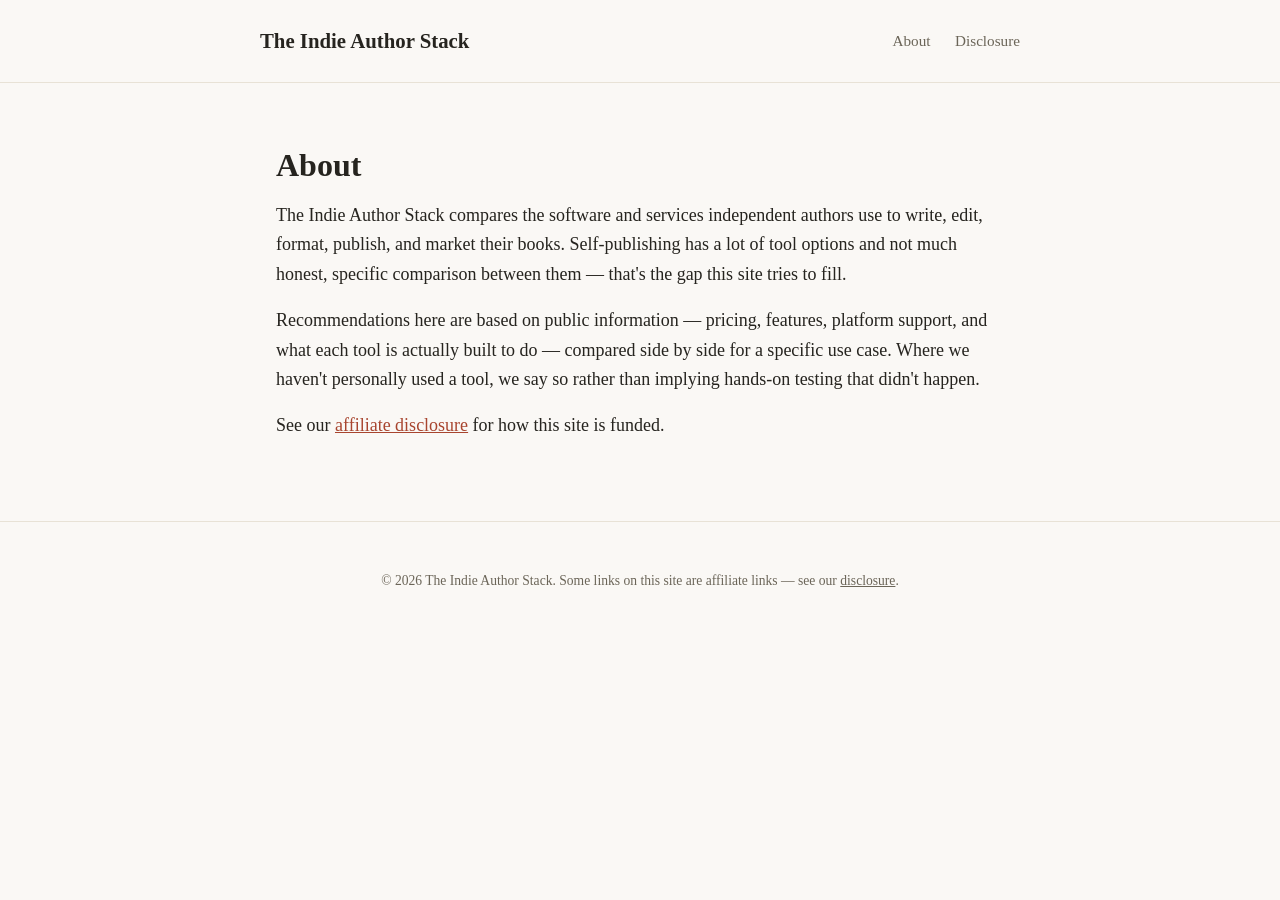
==== about.html @ 45d56ac4 "Initial site: homepage, about, disclosure, 3 tool-comparison posts" ====
<!DOCTYPE html>
<html lang="en">
<head>
<meta charset="UTF-8">
<meta name="viewport" content="width=device-width, initial-scale=1.0">
<title>About — The Indie Author Stack</title>
<meta name="description" content="What The Indie Author Stack is and how we choose what to cover.">
<link rel="stylesheet" href="assets/style.css">
</head>
<body>

<header class="site-header">
  <div class="wrap">
    <a class="site-title" href="/">The Indie Author Stack</a>
    <nav class="site-nav">
      <a href="/about.html">About</a>
      <a href="/disclosure.html">Disclosure</a>
    </nav>
  </div>
</header>

<main>
  <h1>About</h1>
  <p>
    The Indie Author Stack compares the software and services independent authors
    use to write, edit, format, publish, and market their books. Self-publishing
    has a lot of tool options and not much honest, specific comparison between them —
    that's the gap this site tries to fill.
  </p>
  <p>
    Recommendations here are based on public information — pricing, features,
    platform support, and what each tool is actually built to do — compared
    side by side for a specific use case. Where we haven't personally used a
    tool, we say so rather than implying hands-on testing that didn't happen.
  </p>
  <p>
    See our <a href="/disclosure.html">affiliate disclosure</a> for how this site
    is funded.
  </p>
</main>

<footer class="site-footer">
  <p>&copy; 2026 The Indie Author Stack. Some links on this site are affiliate links — see our <a href="/disclosure.html">disclosure</a>.</p>
</footer>

</body>
</html>
---- assets/style.css ----
:root {
  --bg: #faf8f5;
  --text: #26241f;
  --muted: #6b6558;
  --accent: #a8452f;
  --accent-dark: #7c3220;
  --card: #ffffff;
  --border: #e8e2d6;
  --max-width: 760px;
}

* { box-sizing: border-box; }

body {
  margin: 0;
  font-family: -apple-system, BlinkMacSystemFont, "Segoe UI", Georgia, serif;
  background: var(--bg);
  color: var(--text);
  line-height: 1.65;
  font-size: 18px;
}

header.site-header {
  border-bottom: 1px solid var(--border);
  padding: 1.5rem 1rem;
}

header.site-header .wrap {
  max-width: var(--max-width);
  margin: 0 auto;
  display: flex;
  justify-content: space-between;
  align-items: center;
  flex-wrap: wrap;
  gap: 0.5rem;
}

.site-title {
  font-weight: 700;
  font-size: 1.3rem;
  text-decoration: none;
  color: var(--text);
}

nav.site-nav a {
  color: var(--muted);
  text-decoration: none;
  margin-left: 1.25rem;
  font-size: 0.95rem;
}

nav.site-nav a:hover { color: var(--accent); }

main {
  max-width: var(--max-width);
  margin: 0 auto;
  padding: 2.5rem 1rem 4rem;
}

h1 { font-size: 2rem; line-height: 1.25; margin-bottom: 0.5rem; }
h2 { font-size: 1.4rem; margin-top: 2.2rem; }
h3 { font-size: 1.15rem; margin-top: 1.6rem; }

p { margin: 1rem 0; }

a { color: var(--accent); }
a:hover { color: var(--accent-dark); }

.byline {
  color: var(--muted);
  font-size: 0.9rem;
  margin-bottom: 2rem;
}

.disclosure-note {
  background: #f3ede2;
  border: 1px solid var(--border);
  border-radius: 8px;
  padding: 0.9rem 1.1rem;
  font-size: 0.88rem;
  color: var(--muted);
  margin: 1.5rem 0 2rem;
}

.disclosure-note a { color: var(--muted); text-decoration: underline; }

table {
  width: 100%;
  border-collapse: collapse;
  margin: 1.5rem 0;
  font-size: 0.92rem;
}

th, td {
  text-align: left;
  padding: 0.6rem 0.7rem;
  border-bottom: 1px solid var(--border);
}

th { color: var(--muted); font-weight: 600; }

.card {
  background: var(--card);
  border: 1px solid var(--border);
  border-radius: 10px;
  padding: 1.25rem 1.4rem;
  margin: 1.5rem 0;
}

.cta {
  display: inline-block;
  background: var(--accent);
  color: #fff;
  padding: 0.55rem 1.1rem;
  border-radius: 6px;
  text-decoration: none;
  font-weight: 600;
  font-size: 0.92rem;
}

.cta:hover { background: var(--accent-dark); color: #fff; }

.post-list { list-style: none; padding: 0; }

.post-list li {
  padding: 1.1rem 0;
  border-bottom: 1px solid var(--border);
}

.post-list a {
  font-size: 1.15rem;
  font-weight: 600;
  text-decoration: none;
  color: var(--text);
}

.post-list a:hover { color: var(--accent); }

.post-list .excerpt {
  color: var(--muted);
  font-size: 0.95rem;
  margin-top: 0.3rem;
}

.intro {
  color: var(--muted);
  font-size: 1.05rem;
  margin-bottom: 2.5rem;
}

footer.site-footer {
  border-top: 1px solid var(--border);
  padding: 2rem 1rem;
  text-align: center;
  color: var(--muted);
  font-size: 0.85rem;
}

footer.site-footer a { color: var(--muted); }

@media (max-width: 480px) {
  body { font-size: 17px; }
  h1 { font-size: 1.6rem; }
}
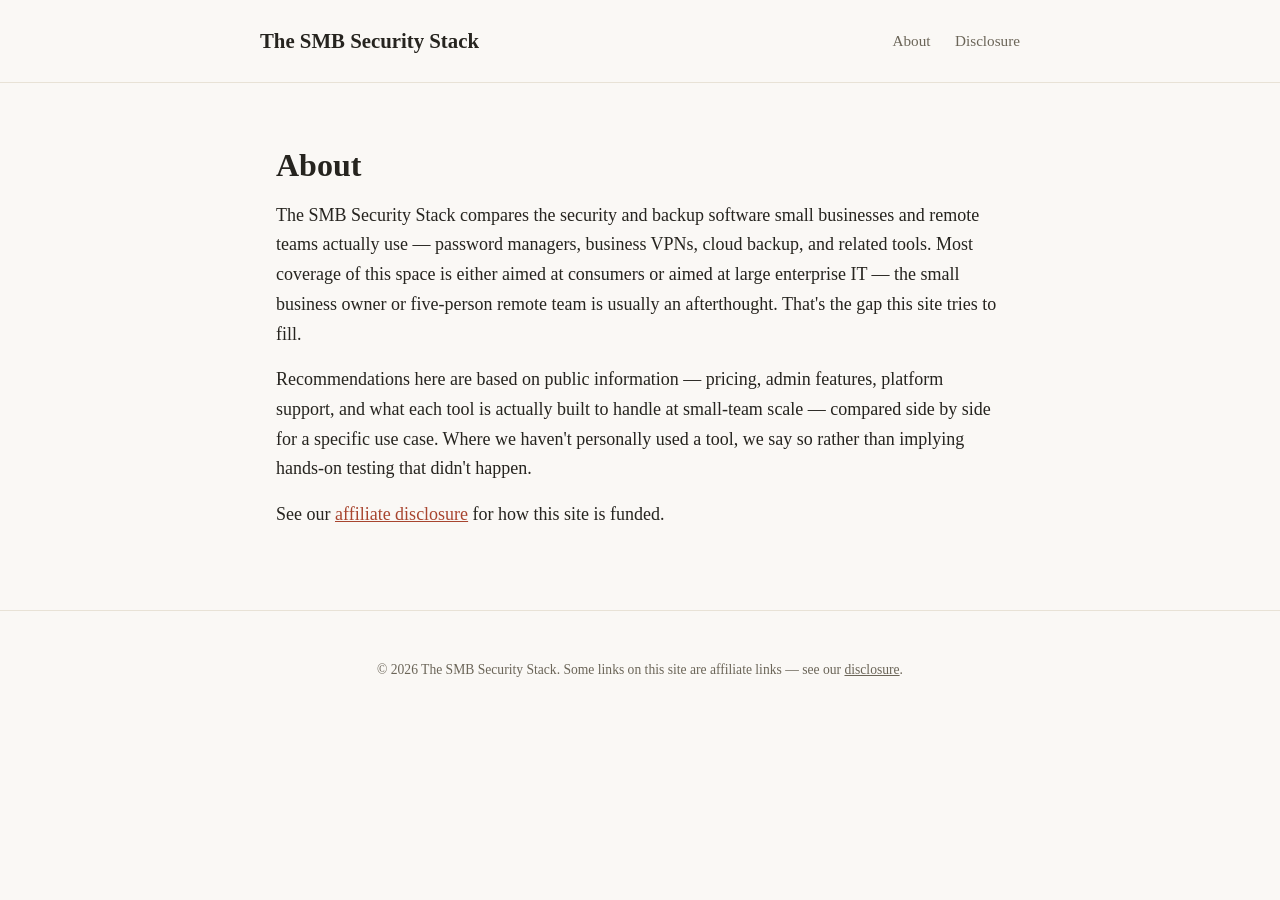
==== commit fe546129: "Switch niche from self-publishing tools to SMB security/backup software" ====
--- a/about.html
+++ b/about.html
@@ -3,15 +3,15 @@
 <head>
 <meta charset="UTF-8">
 <meta name="viewport" content="width=device-width, initial-scale=1.0">
-<title>About — The Indie Author Stack</title>
-<meta name="description" content="What The Indie Author Stack is and how we choose what to cover.">
+<title>About — The SMB Security Stack</title>
+<meta name="description" content="What The SMB Security Stack is and how we choose what to cover.">
 <link rel="stylesheet" href="assets/style.css">
 </head>
 <body>
 
 <header class="site-header">
   <div class="wrap">
-    <a class="site-title" href="/">The Indie Author Stack</a>
+    <a class="site-title" href="/">The SMB Security Stack</a>
     <nav class="site-nav">
       <a href="/about.html">About</a>
       <a href="/disclosure.html">Disclosure</a>
@@ -22,25 +22,28 @@
 <main>
   <h1>About</h1>
   <p>
-    The Indie Author Stack compares the software and services independent authors
-    use to write, edit, format, publish, and market their books. Self-publishing
-    has a lot of tool options and not much honest, specific comparison between them —
-    that's the gap this site tries to fill.
+    The SMB Security Stack compares the security and backup software small
+    businesses and remote teams actually use — password managers, business
+    VPNs, cloud backup, and related tools. Most coverage of this space is
+    either aimed at consumers or aimed at large enterprise IT — the small
+    business owner or five-person remote team is usually an afterthought.
+    That's the gap this site tries to fill.
   </p>
   <p>
-    Recommendations here are based on public information — pricing, features,
-    platform support, and what each tool is actually built to do — compared
-    side by side for a specific use case. Where we haven't personally used a
-    tool, we say so rather than implying hands-on testing that didn't happen.
+    Recommendations here are based on public information — pricing, admin
+    features, platform support, and what each tool is actually built to
+    handle at small-team scale — compared side by side for a specific use
+    case. Where we haven't personally used a tool, we say so rather than
+    implying hands-on testing that didn't happen.
   </p>
   <p>
-    See our <a href="/disclosure.html">affiliate disclosure</a> for how this site
-    is funded.
+    See our <a href="/disclosure.html">affiliate disclosure</a> for how this
+    site is funded.
   </p>
 </main>
 
 <footer class="site-footer">
-  <p>&copy; 2026 The Indie Author Stack. Some links on this site are affiliate links — see our <a href="/disclosure.html">disclosure</a>.</p>
+  <p>&copy; 2026 The SMB Security Stack. Some links on this site are affiliate links — see our <a href="/disclosure.html">disclosure</a>.</p>
 </footer>
 
 </body>
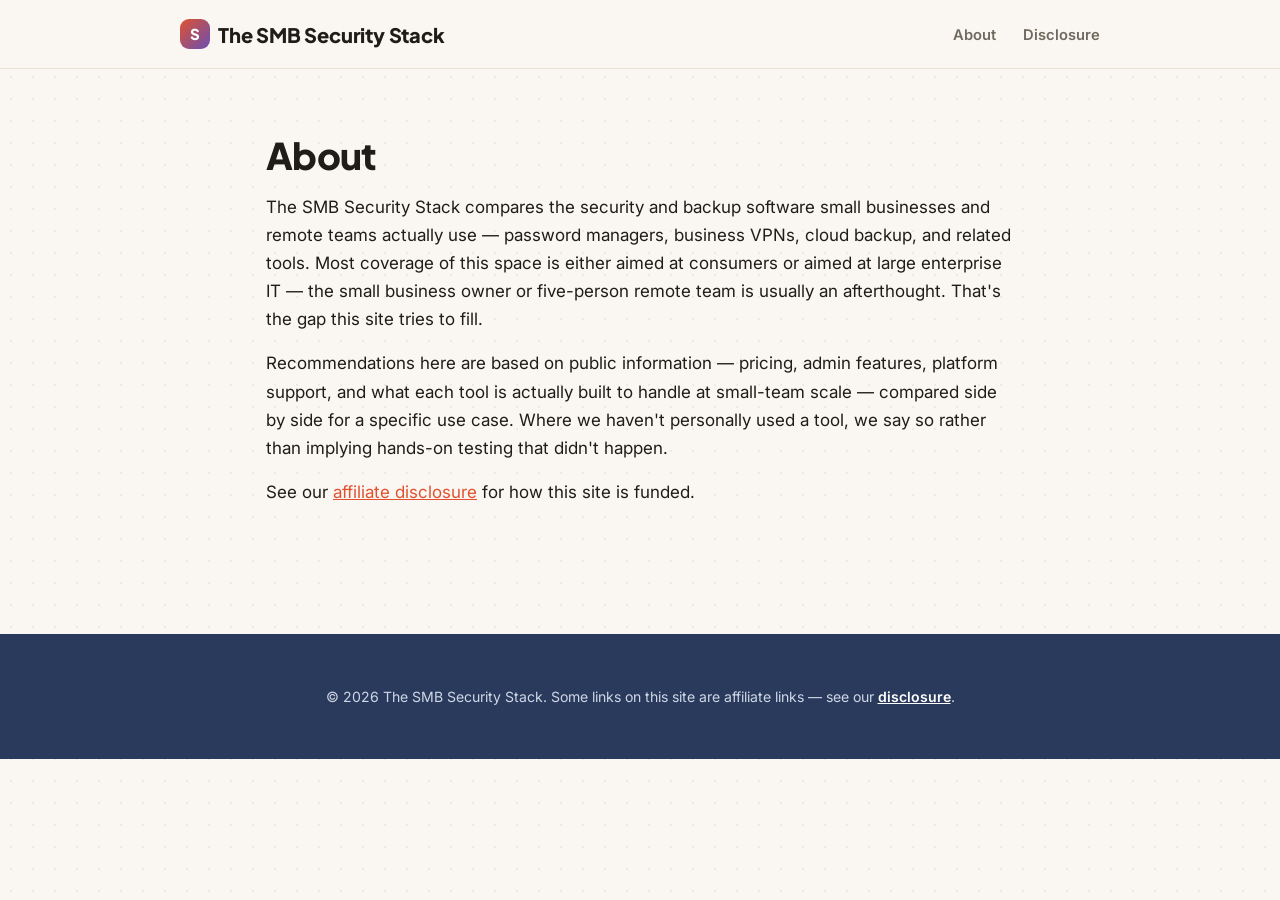
==== commit 80779dbb: "Redesign: card layouts, category tags, FAQ accordions, tool cards, warmer color system" ====
--- a/about.html
+++ b/about.html
@@ -11,10 +11,10 @@
 
 <header class="site-header">
   <div class="wrap">
-    <a class="site-title" href="/">The SMB Security Stack</a>
+    <a class="site-title" href="index.html"><span class="logo-badge">S</span>The SMB Security Stack</a>
     <nav class="site-nav">
-      <a href="/about.html">About</a>
-      <a href="/disclosure.html">Disclosure</a>
+      <a href="about.html">About</a>
+      <a href="disclosure.html">Disclosure</a>
     </nav>
   </div>
 </header>
@@ -37,13 +37,13 @@
     implying hands-on testing that didn't happen.
   </p>
   <p>
-    See our <a href="/disclosure.html">affiliate disclosure</a> for how this
+    See our <a href="disclosure.html">affiliate disclosure</a> for how this
     site is funded.
   </p>
 </main>
 
 <footer class="site-footer">
-  <p>&copy; 2026 The SMB Security Stack. Some links on this site are affiliate links — see our <a href="/disclosure.html">disclosure</a>.</p>
+  <p>&copy; 2026 The SMB Security Stack. Some links on this site are affiliate links — see our <a href="disclosure.html">disclosure</a>.</p>
 </footer>
 
 </body>
--- a/assets/style.css
+++ b/assets/style.css
@@ -1,32 +1,55 @@
+@import url('https://fonts.googleapis.com/css2?family=Plus+Jakarta+Sans:wght@500;600;700;800&family=Inter:wght@400;500;600&display=swap');
+
 :root {
-  --bg: #faf8f5;
-  --text: #26241f;
-  --muted: #6b6558;
-  --accent: #a8452f;
-  --accent-dark: #7c3220;
+  --bg: #faf7f2;
+  --bg-dot: #efe9de;
+  --text: #201c16;
+  --muted: #6f6a5f;
+  --accent: #e0522f;
+  --accent-dark: #b83e21;
+  --accent-soft: #fdece5;
+  --teal: #147d78;
+  --teal-soft: #e2f4f2;
+  --purple: #6a4fb3;
+  --purple-soft: #eee9fb;
+  --navy: #2a3a5c;
+  --navy-soft: #e8ecf4;
   --card: #ffffff;
-  --border: #e8e2d6;
-  --max-width: 760px;
+  --border: #eae3d5;
+  --shadow: 0 1px 2px rgba(32, 28, 22, 0.04), 0 8px 24px rgba(32, 28, 22, 0.06);
+  --shadow-hover: 0 4px 8px rgba(32, 28, 22, 0.06), 0 16px 32px rgba(32, 28, 22, 0.10);
+  --max-width: 780px;
+  --radius: 16px;
 }
 
 * { box-sizing: border-box; }
 
 body {
   margin: 0;
-  font-family: -apple-system, BlinkMacSystemFont, "Segoe UI", Georgia, serif;
-  background: var(--bg);
+  font-family: 'Inter', -apple-system, BlinkMacSystemFont, "Segoe UI", sans-serif;
+  background-color: var(--bg);
+  background-image: radial-gradient(var(--bg-dot) 1px, transparent 1px);
+  background-size: 22px 22px;
   color: var(--text);
   line-height: 1.65;
-  font-size: 18px;
+  font-size: 17px;
+}
+
+h1, h2, h3, .site-title, .logo-badge {
+  font-family: 'Plus Jakarta Sans', 'Inter', sans-serif;
 }
 
 header.site-header {
+  background: var(--bg);
   border-bottom: 1px solid var(--border);
-  padding: 1.5rem 1rem;
+  padding: 1.1rem 1rem;
+  position: sticky;
+  top: 0;
+  z-index: 10;
 }
 
 header.site-header .wrap {
-  max-width: var(--max-width);
+  max-width: 920px;
   margin: 0 auto;
   display: flex;
   justify-content: space-between;
@@ -36,17 +59,36 @@
 }
 
 .site-title {
-  font-weight: 700;
-  font-size: 1.3rem;
+  font-weight: 800;
+  font-size: 1.25rem;
   text-decoration: none;
   color: var(--text);
+  display: inline-flex;
+  align-items: center;
+  gap: 0.5rem;
+  letter-spacing: -0.01em;
+}
+
+.logo-badge {
+  display: inline-flex;
+  align-items: center;
+  justify-content: center;
+  width: 30px;
+  height: 30px;
+  border-radius: 9px;
+  background: linear-gradient(135deg, var(--accent), var(--purple));
+  color: #fff;
+  font-size: 15px;
+  font-weight: 800;
+  flex-shrink: 0;
 }
 
 nav.site-nav a {
   color: var(--muted);
   text-decoration: none;
-  margin-left: 1.25rem;
-  font-size: 0.95rem;
+  margin-left: 1.4rem;
+  font-size: 0.92rem;
+  font-weight: 600;
 }
 
 nav.site-nav a:hover { color: var(--accent); }
@@ -57,9 +99,24 @@
   padding: 2.5rem 1rem 4rem;
 }
 
-h1 { font-size: 2rem; line-height: 1.25; margin-bottom: 0.5rem; }
-h2 { font-size: 1.4rem; margin-top: 2.2rem; }
-h3 { font-size: 1.15rem; margin-top: 1.6rem; }
+main.wide { max-width: 920px; }
+
+h1 {
+  font-size: 2.3rem;
+  line-height: 1.18;
+  margin-bottom: 0.6rem;
+  font-weight: 800;
+  letter-spacing: -0.02em;
+}
+
+h2 {
+  font-size: 1.5rem;
+  margin-top: 2.6rem;
+  font-weight: 700;
+  letter-spacing: -0.01em;
+}
+
+h3 { font-size: 1.05rem; margin: 0; font-weight: 600; }
 
 p { margin: 1rem 0; }
 
@@ -69,96 +126,244 @@
 .byline {
   color: var(--muted);
   font-size: 0.9rem;
-  margin-bottom: 2rem;
+  margin-bottom: 1.75rem;
+}
+
+.hero {
+  text-align: center;
+  padding: 1rem 0 2.5rem;
+}
+
+.hero .eyebrow {
+  display: inline-block;
+  background: var(--accent-soft);
+  color: var(--accent-dark);
+  font-weight: 700;
+  font-size: 0.78rem;
+  letter-spacing: 0.04em;
+  text-transform: uppercase;
+  padding: 0.35rem 0.8rem;
+  border-radius: 999px;
+  margin-bottom: 1.1rem;
+}
+
+.hero h1 { font-size: 2.5rem; max-width: 620px; margin: 0 auto 0.9rem; }
+
+.intro {
+  color: var(--muted);
+  font-size: 1.08rem;
+  max-width: 560px;
+  margin: 0 auto;
 }
 
 .disclosure-note {
-  background: #f3ede2;
-  border: 1px solid var(--border);
-  border-radius: 8px;
+  background: var(--purple-soft);
+  border: 1px solid #ded3f5;
+  border-radius: 12px;
   padding: 0.9rem 1.1rem;
   font-size: 0.88rem;
-  color: var(--muted);
+  color: #4a3b7a;
   margin: 1.5rem 0 2rem;
 }
 
-.disclosure-note a { color: var(--muted); text-decoration: underline; }
+.disclosure-note a { color: #4a3b7a; text-decoration: underline; font-weight: 600; }
 
 table {
   width: 100%;
-  border-collapse: collapse;
-  margin: 1.5rem 0;
+  border-collapse: separate;
+  border-spacing: 0;
+  margin: 1.75rem 0;
   font-size: 0.92rem;
+  background: var(--card);
+  border-radius: var(--radius);
+  overflow: hidden;
+  box-shadow: var(--shadow);
+  border: 1px solid var(--border);
 }
 
 th, td {
   text-align: left;
-  padding: 0.6rem 0.7rem;
+  padding: 0.8rem 1rem;
   border-bottom: 1px solid var(--border);
 }
 
-th { color: var(--muted); font-weight: 600; }
-
-.card {
+th {
+  color: var(--muted);
+  font-weight: 700;
+  font-size: 0.78rem;
+  text-transform: uppercase;
+  letter-spacing: 0.04em;
+  background: var(--bg-dot);
+}
+
+tr:last-child td { border-bottom: none; }
+tbody tr:hover { background: #fdfaf5; }
+
+/* Tool comparison cards inside posts */
+.tool-card {
   background: var(--card);
   border: 1px solid var(--border);
-  border-radius: 10px;
-  padding: 1.25rem 1.4rem;
-  margin: 1.5rem 0;
+  border-left: 5px solid var(--accent);
+  border-radius: var(--radius);
+  padding: 1.5rem 1.6rem 1.6rem;
+  margin: 1.6rem 0;
+  box-shadow: var(--shadow);
+}
+
+.tool-card:nth-of-type(3n+2) { border-left-color: var(--teal); }
+.tool-card:nth-of-type(3n+3) { border-left-color: var(--purple); }
+
+.tool-card h2 { margin-top: 0; margin-bottom: 0.2rem; font-size: 1.3rem; }
+
+.tool-card .price-chip {
+  display: inline-block;
+  background: var(--teal-soft);
+  color: var(--teal);
+  font-weight: 700;
+  font-size: 0.78rem;
+  padding: 0.3rem 0.7rem;
+  border-radius: 999px;
+  margin-bottom: 0.9rem;
 }
 
 .cta {
   display: inline-block;
-  background: var(--accent);
+  background: linear-gradient(135deg, var(--accent), var(--accent-dark));
   color: #fff;
-  padding: 0.55rem 1.1rem;
-  border-radius: 6px;
+  padding: 0.65rem 1.3rem;
+  border-radius: 999px;
   text-decoration: none;
+  font-weight: 700;
+  font-size: 0.92rem;
+  box-shadow: 0 4px 12px rgba(224, 82, 47, 0.28);
+}
+
+.cta:hover { color: #fff; opacity: 0.92; }
+
+.plain-link {
   font-weight: 600;
-  font-size: 0.92rem;
-}
-
-.cta:hover { background: var(--accent-dark); color: #fff; }
-
-.post-list { list-style: none; padding: 0; }
-
-.post-list li {
-  padding: 1.1rem 0;
-  border-bottom: 1px solid var(--border);
-}
-
-.post-list a {
-  font-size: 1.15rem;
+}
+
+/* FAQ accordions */
+.faq-item {
+  background: var(--card);
+  border: 1px solid var(--border);
+  border-radius: 12px;
+  margin: 0.7rem 0;
+  box-shadow: var(--shadow);
+  overflow: hidden;
+}
+
+.faq-item summary {
+  cursor: pointer;
+  padding: 1rem 1.2rem;
   font-weight: 600;
+  list-style: none;
+  display: flex;
+  justify-content: space-between;
+  align-items: center;
+  gap: 1rem;
+}
+
+.faq-item summary::-webkit-details-marker { display: none; }
+
+.faq-item summary::after {
+  content: "+";
+  font-size: 1.3rem;
+  color: var(--accent);
+  flex-shrink: 0;
+  font-weight: 700;
+  transition: transform 0.15s ease;
+}
+
+.faq-item[open] summary::after { transform: rotate(45deg); }
+
+.faq-item .faq-answer {
+  padding: 0 1.2rem 1.1rem;
+  color: var(--muted);
+  margin: 0;
+}
+
+.verdict-box {
+  background: linear-gradient(135deg, var(--navy-soft), var(--purple-soft));
+  border-radius: var(--radius);
+  padding: 1.4rem 1.6rem;
+  margin: 1.75rem 0;
+}
+
+.verdict-box h2 { margin-top: 0; }
+
+/* Homepage post cards */
+.post-grid {
+  display: grid;
+  gap: 1.1rem;
+  list-style: none;
+  padding: 0;
+  margin: 0;
+}
+
+.post-card {
+  display: block;
+  background: var(--card);
+  border: 1px solid var(--border);
+  border-radius: var(--radius);
+  padding: 1.5rem 1.6rem;
   text-decoration: none;
   color: var(--text);
-}
-
-.post-list a:hover { color: var(--accent); }
-
-.post-list .excerpt {
+  box-shadow: var(--shadow);
+  transition: transform 0.15s ease, box-shadow 0.15s ease;
+}
+
+.post-card:hover {
+  transform: translateY(-3px);
+  box-shadow: var(--shadow-hover);
+  color: var(--text);
+}
+
+.post-tag {
+  display: inline-block;
+  font-size: 0.72rem;
+  font-weight: 700;
+  letter-spacing: 0.03em;
+  text-transform: uppercase;
+  padding: 0.28rem 0.65rem;
+  border-radius: 999px;
+  margin-bottom: 0.7rem;
+}
+
+.tag-password { background: var(--navy-soft); color: var(--navy); }
+.tag-vpn { background: var(--purple-soft); color: var(--purple); }
+.tag-backup { background: var(--teal-soft); color: var(--teal); }
+.tag-endpoint { background: var(--accent-soft); color: var(--accent-dark); }
+.tag-mfa { background: #fdf0d8; color: #9a6b0a; }
+
+.post-card .post-title {
+  font-family: 'Plus Jakarta Sans', sans-serif;
+  font-size: 1.2rem;
+  font-weight: 700;
+  margin-bottom: 0.4rem;
+  display: block;
+}
+
+.post-card .excerpt {
   color: var(--muted);
   font-size: 0.95rem;
-  margin-top: 0.3rem;
-}
-
-.intro {
-  color: var(--muted);
-  font-size: 1.05rem;
-  margin-bottom: 2.5rem;
+  margin: 0;
 }
 
 footer.site-footer {
-  border-top: 1px solid var(--border);
-  padding: 2rem 1rem;
+  background: var(--navy);
+  color: #cfd7e6;
+  padding: 2.2rem 1rem;
   text-align: center;
-  color: var(--muted);
-  font-size: 0.85rem;
-}
-
-footer.site-footer a { color: var(--muted); }
+  font-size: 0.88rem;
+  margin-top: 3rem;
+}
+
+footer.site-footer a { color: #fff; font-weight: 600; }
 
 @media (max-width: 480px) {
-  body { font-size: 17px; }
-  h1 { font-size: 1.6rem; }
-}
+  body { font-size: 16px; }
+  h1 { font-size: 1.7rem; }
+  .hero h1 { font-size: 1.9rem; }
+}
